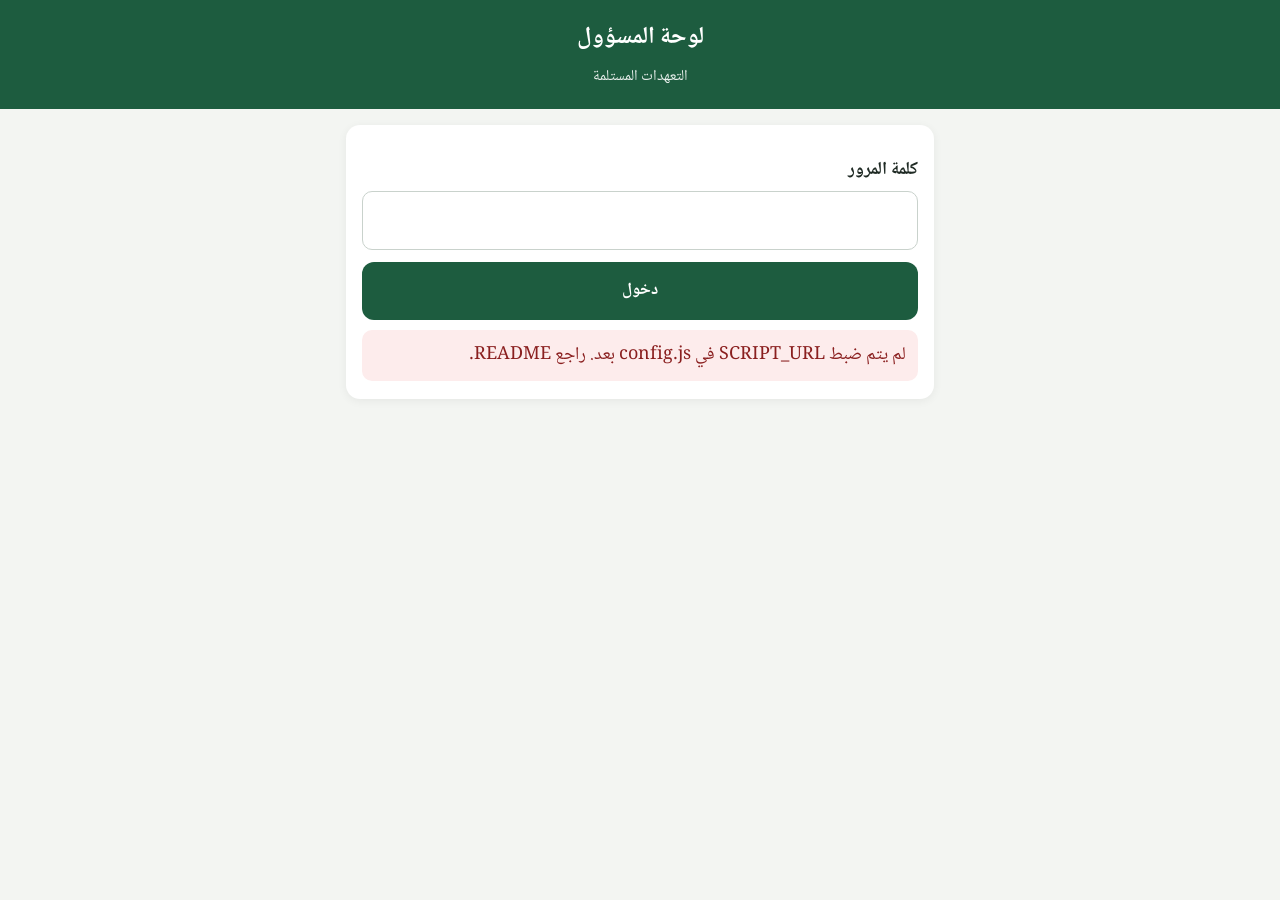
==== admin.html @ c9fab1c3 "موقع تعهد ولي الأمر: تعبئة وتوقيع إلكتروني مع لوحة للمسؤول Co-Authored-By: Claude Fable 5.1 <noreply" ====
<!doctype html>
<html lang="ar" dir="rtl">
<head>
<meta charset="utf-8">
<meta name="viewport" content="width=device-width,initial-scale=1">
<title>لوحة المسؤول</title>
<link href="https://fonts.googleapis.com/css2?family=Noto+Naskh+Arabic:wght@400;700&display=swap" rel="stylesheet">
<link rel="stylesheet" href="style.css">
<script src="config.js"></script>
</head>
<body>
<header><h1>لوحة المسؤول</h1><p>التعهدات المستلمة</p></header>
<main>
  <section class="card" id="login">
    <label>كلمة المرور</label>
    <input id="key" type="password">
    <div class="row"><button id="loginBtn">دخول</button></div>
    <div id="loginStatus" class="status"></div>
  </section>
  <section class="card hidden" id="list">
    <div class="row" style="margin:0 0 10px">
      <button class="secondary" id="refresh">تحديث</button>
      <button id="openFolder">فتح مجلد Google Drive</button>
    </div>
    <div id="count" class="hint"></div>
    <table><thead><tr><th>#</th><th>الطالب</th><th>ولي الأمر</th><th>الهاتف</th><th>التاريخ</th><th></th></tr></thead><tbody id="rows"></tbody></table>
  </section>
</main>
<script>
(function(){
  const C = window.CONFIG||{}, $=id=>document.getElementById(id);
  if(!C.SCRIPT_URL){ $('loginStatus').textContent='لم يتم ضبط SCRIPT_URL في config.js بعد. راجع README.'; $('loginStatus').className='status err'; }
  let key = sessionStorage.getItem('mabeet_key')||''; $('key').value = key;
  async function load(){
    const st=$('loginStatus'); st.textContent='جاري التحميل...'; st.className='status ok';
    try{
      const r = await fetch(`${C.SCRIPT_URL}?action=list&key=${encodeURIComponent(key)}`); const j = await r.json();
      if(!j.ok) throw new Error(j.error||'خطأ');
      sessionStorage.setItem('mabeet_key', key);
      $('login').classList.add('hidden'); $('list').classList.remove('hidden');
      $('openFolder').onclick=()=>window.open(j.folderUrl,'_blank');
      $('count').textContent = `عدد الملفات: ${j.files.length}`;
      $('rows').innerHTML = j.files.map((f,i)=>`<tr><td>${i+1}</td><td>${esc(f.student)}</td><td>${esc(f.guardian)}</td><td dir="ltr">${esc(f.phone)}</td><td>${esc(f.created)}</td><td><a class="dl" href="${f.url}" target="_blank">تنزيل</a></td></tr>`).join('') || '<tr><td colspan="6">لا توجد ملفات بعد</td></tr>';
    }catch(e){ st.textContent='فشل الدخول: '+e.message; st.className='status err'; }
  }
  const esc=s=>String(s||'').replace(/[&<>"]/g,c=>({'&':'&amp;','<':'&lt;','>':'&gt;','"':'&quot;'}[c]));
  $('loginBtn').onclick=()=>{ key=$('key').value.trim(); load(); };
  $('refresh').onclick=load;
  if(key && C.SCRIPT_URL) load();
})();
</script>
</body>
</html>
---- style.css ----
*{box-sizing:border-box}
body{margin:0;font-family:"Noto Naskh Arabic","Amiri","Segoe UI",Tahoma,sans-serif;background:#f3f5f2;color:#1f2a24;font-size:18px;line-height:1.7}
header{background:#1d5c3f;color:#fff;padding:18px 16px;text-align:center}
header h1{margin:0;font-size:1.5rem}
header p{margin:6px 0 0;opacity:.9;font-size:.95rem}
main{max-width:620px;margin:0 auto;padding:16px}
.card{background:#fff;border-radius:14px;padding:18px 16px;box-shadow:0 2px 10px rgba(0,0,0,.06);margin-bottom:16px}
label{display:block;font-weight:700;margin:12px 0 6px}
input,select{width:100%;padding:13px 12px;font:inherit;border:1.5px solid #c9d2cc;border-radius:10px;background:#fff}
input:focus{outline:none;border-color:#1d5c3f;box-shadow:0 0 0 3px rgba(29,92,63,.15)}
.hint{font-size:.9rem;color:#5c6b63;margin:4px 0 0}
#sig{width:100%;height:200px;border:2px dashed #9fb3a8;border-radius:10px;background:#fff;touch-action:none;display:block}
.row{display:flex;gap:10px;flex-wrap:wrap;margin-top:12px}
button{flex:1;min-width:140px;padding:15px 14px;font:inherit;font-size:1.05rem;font-weight:700;border:none;border-radius:12px;cursor:pointer;color:#fff;background:#1d5c3f}
button.secondary{background:#e7ece9;color:#1f2a24}
button.whatsapp{background:#25d366}
button.ghost{background:transparent;color:#1d5c3f;border:1.5px solid #1d5c3f}
button:disabled{opacity:.5;cursor:not-allowed}
#preview{width:100%;border:1px solid #ddd;border-radius:8px;display:block}
.status{padding:10px 12px;border-radius:10px;margin-top:10px;display:none}
.status.ok{display:block;background:#e5f5ec;color:#15573a}
.status.err{display:block;background:#fdecec;color:#8a1f1f}
.hidden{display:none}
.steps{counter-reset:s;padding:0;margin:0;list-style:none}
.steps li{position:relative;padding-right:40px;margin:8px 0}
.steps li::before{counter-increment:s;content:counter(s);position:absolute;right:0;top:2px;width:28px;height:28px;border-radius:50%;background:#1d5c3f;color:#fff;text-align:center;line-height:28px;font-size:.9rem}
footer{text-align:center;color:#6b7a72;font-size:.85rem;padding:20px}
table{width:100%;border-collapse:collapse;font-size:.95rem}
td,th{padding:10px 8px;border-bottom:1px solid #e3e8e5;text-align:right}
a.dl{color:#1d5c3f;font-weight:700;text-decoration:none}
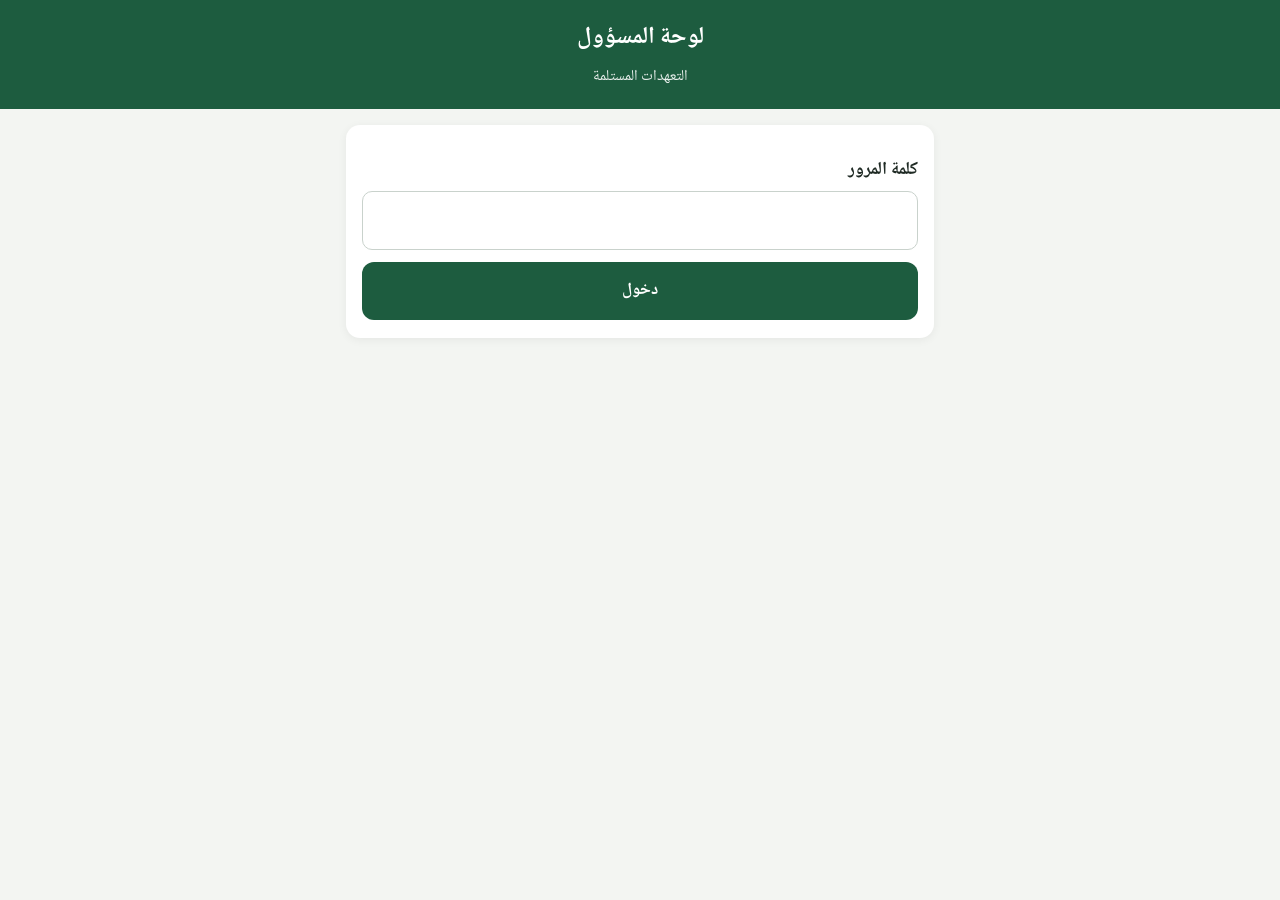
==== commit 8b9860a6: "المسؤول يحدد المسجد واليوم والتاريخ من لوحة التحكم؛ ولي الأمر يكتب الأسماء فقط Co-Authored-By: Claud" ====
--- a/admin.html
+++ b/admin.html
@@ -16,6 +16,21 @@
     <input id="key" type="password">
     <div class="row"><button id="loginBtn">دخول</button></div>
     <div id="loginStatus" class="status"></div>
+  </section>
+  <section class="card hidden" id="settings">
+    <h3 style="margin:0 0 6px">بيانات المبيت القادم</h3>
+    <p class="hint" style="margin:0">تظهر هذه البيانات تلقائياً لولي الأمر عند فتح الرابط.</p>
+    <label>المسجد</label>
+    <input id="s_mosque">
+    <label>اليوم</label>
+    <select id="s_day">
+      <option value="">اختر اليوم</option>
+      <option>السبت</option><option>الأحد</option><option>الاثنين</option><option>الثلاثاء</option><option>الأربعاء</option><option>الخميس</option><option>الجمعة</option>
+    </select>
+    <label>التاريخ</label>
+    <input id="s_date" type="date">
+    <div class="row"><button id="saveSettings">حفظ البيانات</button></div>
+    <div id="settingsStatus" class="status"></div>
   </section>
   <section class="card hidden" id="list">
     <div class="row" style="margin:0 0 10px">
@@ -37,7 +52,8 @@
       const r = await fetch(`${C.SCRIPT_URL}?action=list&key=${encodeURIComponent(key)}`); const j = await r.json();
       if(!j.ok) throw new Error(j.error||'خطأ');
       sessionStorage.setItem('mabeet_key', key);
-      $('login').classList.add('hidden'); $('list').classList.remove('hidden');
+      $('login').classList.add('hidden'); $('list').classList.remove('hidden'); $('settings').classList.remove('hidden');
+      const st2 = j.settings||{}; $('s_mosque').value=st2.mosque||''; $('s_day').value=st2.day||''; $('s_date').value=st2.date||'';
       $('openFolder').onclick=()=>window.open(j.folderUrl,'_blank');
       $('count').textContent = `عدد الملفات: ${j.files.length}`;
       $('rows').innerHTML = j.files.map((f,i)=>`<tr><td>${i+1}</td><td>${esc(f.student)}</td><td>${esc(f.guardian)}</td><td dir="ltr">${esc(f.phone)}</td><td>${esc(f.created)}</td><td><a class="dl" href="${f.url}" target="_blank">تنزيل</a></td></tr>`).join('') || '<tr><td colspan="6">لا توجد ملفات بعد</td></tr>';
@@ -46,6 +62,14 @@
   const esc=s=>String(s||'').replace(/[&<>"]/g,c=>({'&':'&amp;','<':'&lt;','>':'&gt;','"':'&quot;'}[c]));
   $('loginBtn').onclick=()=>{ key=$('key').value.trim(); load(); };
   $('refresh').onclick=load;
+  $('saveSettings').onclick=async()=>{
+    const st=$('settingsStatus'); st.textContent='جاري الحفظ...'; st.className='status ok';
+    try{
+      const r=await fetch(C.SCRIPT_URL,{method:'POST',body:JSON.stringify({action:'setSettings',key,settings:{mosque:$('s_mosque').value.trim(),day:$('s_day').value,date:$('s_date').value}})});
+      const j=await r.json(); if(!j.ok) throw new Error(j.error||'خطأ');
+      st.textContent='تم الحفظ ✓ ولي الأمر سيرى هذه البيانات الآن'; st.className='status ok';
+    }catch(e){ st.textContent='فشل الحفظ: '+e.message; st.className='status err'; }
+  };
   if(key && C.SCRIPT_URL) load();
 })();
 </script>
